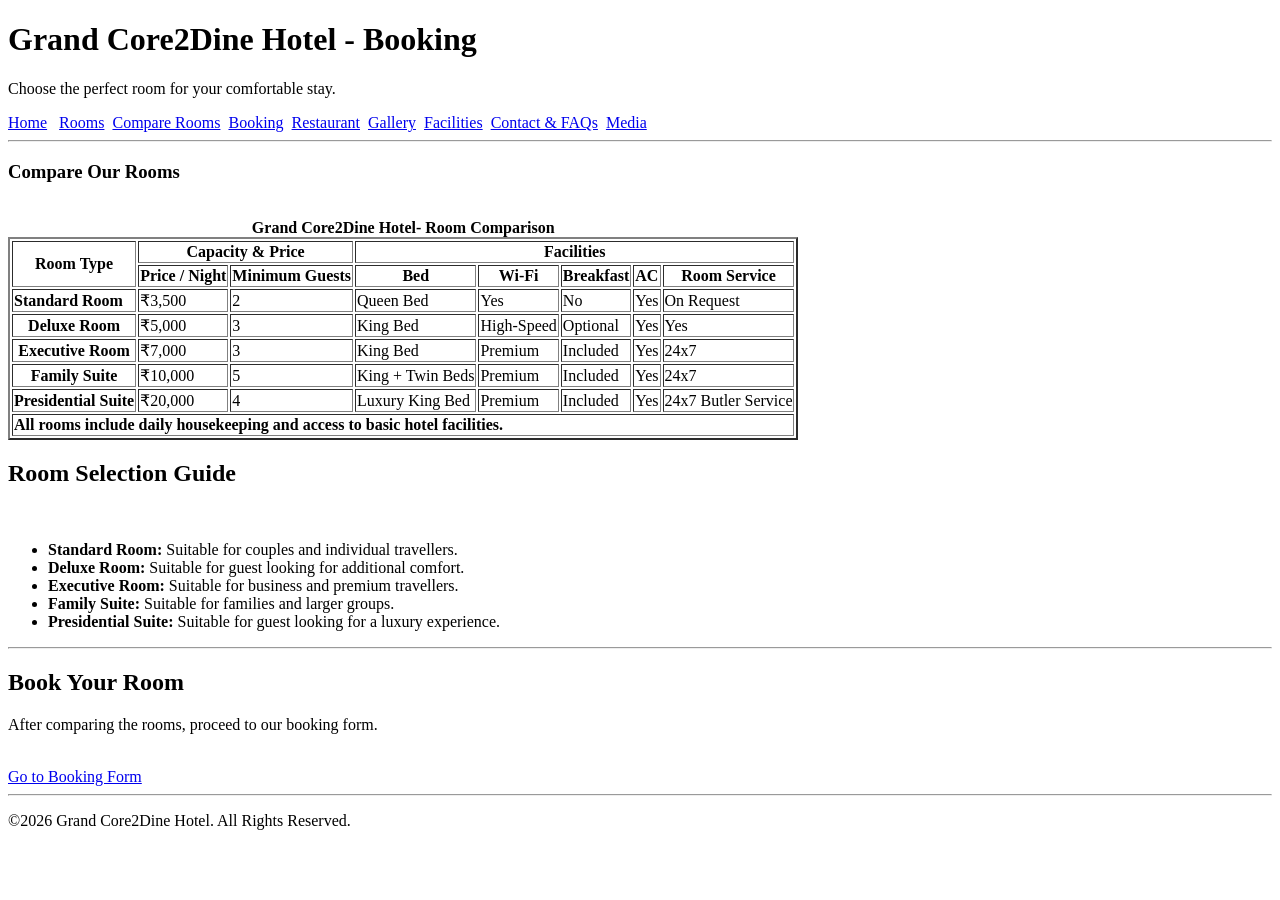
==== booking.html @ 368cbea6 "HTML project 1 initailition commit" ====
<!doctype html>
<html lang="en">
  <head>
    <meta charset="UTF-8" />
    <meta name="viewport" content="width=device-width, initial-scale=1.0" />
    <title>Booking</title>
  </head>
  <body>
    <header>
      <h1>Grand Core2Dine Hotel - Booking</h1>

      <p>Choose the perfect room for your comfortable stay.</p>

      <nav>
        <a href="index.html">Home</a> &nbsp;&Tab;
        <a href="rooms.html">Rooms</a>&nbsp;&Tab;
        <a href="compare.html">Compare Rooms</a>&nbsp;&Tab;
        <a href="booking.html">Booking</a>&nbsp;&Tab;
        <a href="restaurant.html">Restaurant</a>&nbsp;&Tab;
        <a href="gallery.html">Gallery</a>&nbsp;&Tab;
        <a href="facilities.html">Facilities</a>&nbsp;&Tab;
        <a href="contact.html">Contact & FAQs</a>&nbsp;&Tab;
        <a href="media.html">Media</a>
      </nav>
      <hr />
    </header>

    <main>
      <h3>Compare Our Rooms</h3>

      <br />
      <table border="2">
        <caption>
          <b>Grand Core2Dine Hotel- Room Comparison</b>
        </caption>

        <thead>
          <tr style="padding: 10px">
            <th rowspan="2" style="text-align: center">Room Type</th>
            <th colspan="2" style="text-align: center">Capacity & Price</th>
            <th colspan="5" style="text-align: center">Facilities</th>
          </tr>
          <tr>
            <th style="text-align: center">Price / Night</th>
            <th style="text-align: center">Minimum Guests</th>
            <th style="text-align: center">Bed</th>
            <th style="text-align: center">Wi-Fi</th>
            <th style="text-align: center">Breakfast</th>
            <th style="text-align: center">AC</th>
            <th style="text-align: center">Room Service</th>
          </tr>
        </thead>

        <tbody>
          <tr>
            <td><b>Standard Room</b></td>
            <td>₹3,500</td>
            <td>2</td>
            <td>Queen Bed</td>
            <td>Yes</td>
            <td>No</td>
            <td>Yes</td>
            <td>On Request</td>
          </tr>

          <tr>
            <th>Deluxe Room</th>
            <td>₹5,000</td>
            <td>3</td>
            <td>King Bed</td>
            <td>High-Speed</td>
            <td>Optional</td>
            <td>Yes</td>
            <td>Yes</td>
          </tr>
          <tr>
            <th>Executive Room</th>
            <td>₹7,000</td>
            <td>3</td>
            <td>King Bed</td>
            <td>Premium</td>
            <td>Included</td>
            <td>Yes</td>
            <td>24x7</td>
          </tr>
          <tr>
            <th>Family Suite</th>
            <td>₹10,000</td>
            <td>5</td>
            <td>King + Twin Beds</td>
            <td>Premium</td>
            <td>Included</td>
            <td>Yes</td>
            <td>24x7</td>
          </tr>
          <tr>
            <th>Presidential Suite</th>
            <td>₹20,000</td>
            <td>4</td>
            <td>Luxury King Bed</td>
            <td>Premium</td>
            <td>Included</td>
            <td>Yes</td>
            <td>24x7 Butler Service</td>
          </tr>
        </tbody>
        <tfoot>
          <tr>
            <td colspan="8">
              <b
                >All rooms include daily housekeeping and access to basic hotel
                facilities.</b
              >
            </td>
          </tr>
        </tfoot>
      </table>

      <h2>Room Selection Guide</h2>

      <br />
      <ul>
        <li>
          <b>Standard Room: </b> Suitable for couples and individual travellers.
        </li>
        <li>
          <b>Deluxe Room: </b> Suitable for guest looking for additional
          comfort.
        </li>
        <li>
          <b>Executive Room: </b> Suitable for business and premium travellers.
        </li>
        <li><b>Family Suite: </b> Suitable for families and larger groups.</li>
        <li>
          <b>Presidential Suite: </b> Suitable for guest looking for a luxury
          experience.
        </li>
      </ul>

      <hr />

      <h2>Book Your Room</h2>

      <p>After comparing the rooms, proceed to our booking form.</p>
      <br />

      <a href="bookingFormPage.html">Go to Booking Form</a>
      <hr />
    </main>

    <footer>
      <p>&copy;2026 Grand Core2Dine Hotel. All Rights Reserved.</p>
    </footer>
  </body>
</html>
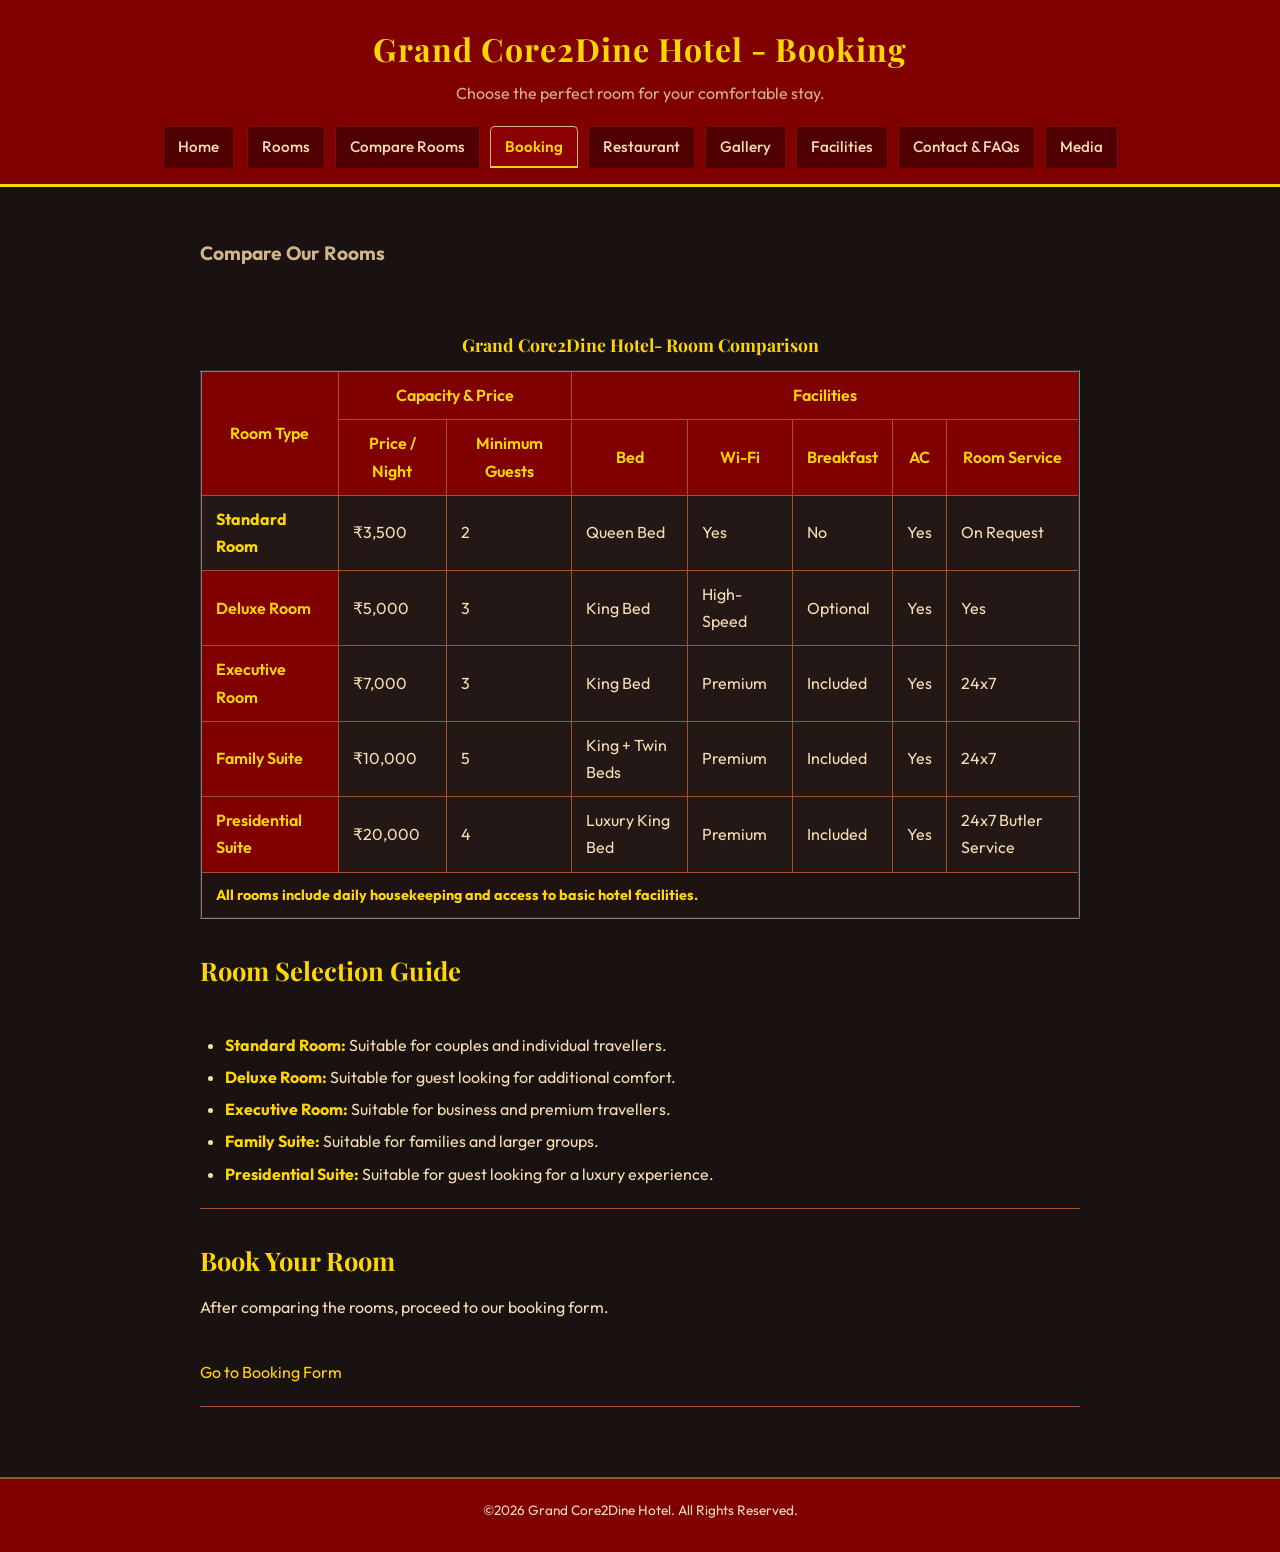
==== commit 5e49e870: "final push of added css in html project 1" ====
--- a/booking.html
+++ b/booking.html
@@ -4,6 +4,8 @@
     <meta charset="UTF-8" />
     <meta name="viewport" content="width=device-width, initial-scale=1.0" />
     <title>Booking</title>
+    <link rel="stylesheet" href="style.css">
+    <link href="https://fonts.googleapis.com/css2?family=Outfit:wght@300;400;600;700&family=Playfair+Display:wght@500;700&display=swap" rel="stylesheet">
   </head>
   <body>
     <header>
@@ -15,14 +17,13 @@
         <a href="index.html">Home</a> &nbsp;&Tab;
         <a href="rooms.html">Rooms</a>&nbsp;&Tab;
         <a href="compare.html">Compare Rooms</a>&nbsp;&Tab;
-        <a href="booking.html">Booking</a>&nbsp;&Tab;
+        <strong><a href="booking.html">Booking</a>&nbsp;&Tab;</strong>
         <a href="restaurant.html">Restaurant</a>&nbsp;&Tab;
         <a href="gallery.html">Gallery</a>&nbsp;&Tab;
         <a href="facilities.html">Facilities</a>&nbsp;&Tab;
         <a href="contact.html">Contact & FAQs</a>&nbsp;&Tab;
         <a href="media.html">Media</a>
       </nav>
-      <hr />
     </header>
 
     <main>
--- a/style.css
+++ b/style.css
@@ -0,0 +1,354 @@
+@import url('https://fonts.googleapis.com/css2?family=Outfit:wght@300;400;600;700&family=Playfair+Display:wght@500;700&display=swap');
+
+* {
+    margin: 0;
+    padding: 0;
+    box-sizing: border-box;
+}
+
+body {
+    font-family: 'Outfit', sans-serif;
+    background-color: #1a1210;
+    color: wheat;
+    line-height: 1.7;
+}
+
+header {
+    background-color: maroon;
+    padding: 22px 30px 14px;
+    text-align: center;
+    border-bottom: 3px solid gold;
+    position: sticky;
+    top: 0;
+    z-index: 1000;
+}
+
+header h1 {
+    font-family: 'Playfair Display', serif;
+    color: gold;
+    font-size: 2rem;
+    font-weight: 700;
+    letter-spacing: 1px;
+}
+
+header h2 {
+    font-family: 'Playfair Display', serif;
+    color: wheat;
+    font-size: 1.4rem;
+    margin-top: 4px;
+}
+
+header h3 {
+    color: wheat;
+    font-size: 1.1rem;
+    font-weight: 400;
+    margin-top: 4px;
+}
+
+header h4 {
+    color: wheat;
+    font-weight: 300;
+    margin-top: 4px;
+}
+
+header p {
+    color: tan;
+    margin-top: 4px;
+}
+
+nav {
+    margin-top: 16px;
+}
+
+nav a {
+    color: wheat;
+    text-decoration: none;
+    font-size: 0.95rem;
+    font-weight: 500;
+    padding: 7px 14px;
+    margin: 2px 2px;
+    display: inline-block;
+    border-radius: 5px 5px 0 0;
+    background-color: #500000;
+    border: 1px solid #701010;
+    border-bottom: 2px solid transparent;
+    transition: all 0.3s ease;
+}
+
+nav a:hover {
+    color: gold;
+    background-color: darkred;
+    border-color: tan;
+    border-bottom: 2px solid gold;
+}
+
+nav strong a {
+    color: gold;
+    background-color: darkred;
+    border-color: tan;
+    border-bottom: 2px solid gold;
+    font-weight: 600;
+}
+
+nav strong a:hover {
+    color: gold;
+    background-color: darkred;
+    border-color: gold;
+    border-bottom: 2px solid gold;
+}
+
+hr {
+    border: none;
+    border-top: 1px solid sienna;
+    margin: 20px 0;
+}
+
+main {
+    padding: 30px 40px;
+    max-width: 960px;
+    margin: 0 auto;
+}
+
+h2 {
+    font-family: 'Playfair Display', serif;
+    color: gold;
+    font-size: 1.6rem;
+    margin-top: 30px;
+    margin-bottom: 12px;
+}
+
+h3 {
+    color: tan;
+    font-size: 1.2rem;
+    margin-top: 20px;
+    margin-bottom: 8px;
+}
+
+p {
+    margin-bottom: 10px;
+    color: wheat;
+}
+
+b, strong {
+    color: gold;
+}
+
+em, i {
+    color: tan;
+}
+
+a {
+    color: gold;
+    text-decoration: none;
+    transition: color 0.3s ease;
+}
+
+a:hover {
+    color: wheat;
+}
+
+mark {
+    background-color: gold;
+    color: maroon;
+    padding: 2px 6px;
+    border-radius: 3px;
+    font-weight: 600;
+}
+
+img {
+    border-radius: 6px;
+    margin: 12px 0;
+    max-width: 100%;
+    height: auto;
+}
+
+ul, ol {
+    padding-left: 25px;
+    margin-bottom: 15px;
+}
+
+li {
+    margin-bottom: 5px;
+    color: wheat;
+}
+
+dl {
+    padding-left: 10px;
+    margin-bottom: 15px;
+}
+
+dt {
+    color: gold;
+    margin-top: 10px;
+}
+
+dd {
+    color: tan;
+    margin-left: 20px;
+    margin-bottom: 5px;
+}
+
+section {
+    margin-bottom: 25px;
+}
+
+table {
+    width: 100%;
+    border-collapse: collapse;
+    margin: 15px 0;
+    background-color: #241816;
+}
+
+caption {
+    font-family: 'Playfair Display', serif;
+    color: gold;
+    font-size: 1.1rem;
+    padding: 10px;
+}
+
+th, td {
+    padding: 10px 14px;
+    text-align: left;
+    border: 1px solid sienna;
+}
+
+th {
+    background-color: maroon;
+    color: gold;
+    font-weight: 600;
+}
+
+td {
+    color: wheat;
+}
+
+thead {
+    background-color: maroon;
+}
+
+tfoot td {
+    background-color: #1e1311;
+    color: tan;
+    font-size: 0.9rem;
+}
+
+fieldset {
+    border: 1px solid sienna;
+    padding: 20px;
+    border-radius: 6px;
+    background-color: #241816;
+}
+
+legend {
+    font-family: 'Playfair Display', serif;
+    color: gold;
+    font-weight: 600;
+    padding: 0 10px;
+}
+
+label {
+    color: wheat;
+    font-weight: 400;
+    font-size: 0.95rem;
+}
+
+input[type="text"],
+input[type="email"],
+input[type="tel"],
+input[type="number"],
+input[type="date"],
+input[type="url"],
+select,
+textarea {
+    background-color: #2e1e1a;
+    color: wheat;
+    border: 1px solid sienna;
+    padding: 8px 12px;
+    border-radius: 4px;
+    font-family: 'Outfit', sans-serif;
+    font-size: 0.95rem;
+    width: 100%;
+    max-width: 400px;
+    margin-top: 4px;
+    transition: border-color 0.3s ease;
+}
+
+input:focus,
+select:focus,
+textarea:focus {
+    outline: none;
+    border-color: gold;
+}
+
+input[type="submit"],
+input[type="reset"],
+button {
+    background-color: maroon;
+    color: gold;
+    border: 1px solid gold;
+    padding: 9px 22px;
+    border-radius: 4px;
+    font-family: 'Outfit', sans-serif;
+    font-weight: 600;
+    font-size: 0.95rem;
+    cursor: pointer;
+    margin-right: 8px;
+    margin-top: 5px;
+    transition: all 0.3s ease;
+}
+
+input[type="submit"]:hover,
+button:hover {
+    background-color: darkred;
+}
+
+input[type="reset"]:hover {
+    background-color: sienna;
+}
+
+details {
+    background-color: #241816;
+    padding: 12px 16px;
+    border-radius: 5px;
+    border-left: 3px solid gold;
+}
+
+summary {
+    cursor: pointer;
+    color: gold;
+}
+
+details p {
+    margin-top: 8px;
+    color: wheat;
+}
+
+iframe {
+    border-radius: 6px;
+    margin: 10px 0;
+    max-width: 100%;
+}
+
+video {
+    border-radius: 6px;
+    margin: 10px 0;
+    max-width: 100%;
+}
+
+audio {
+    margin: 10px 0;
+    max-width: 100%;
+}
+
+footer {
+    background-color: maroon;
+    text-align: center;
+    padding: 20px 40px;
+    margin-top: 20px;
+    border-top: 2px solid sienna;
+}
+
+footer p {
+    color: wheat;
+    font-size: 0.85rem;
+}
